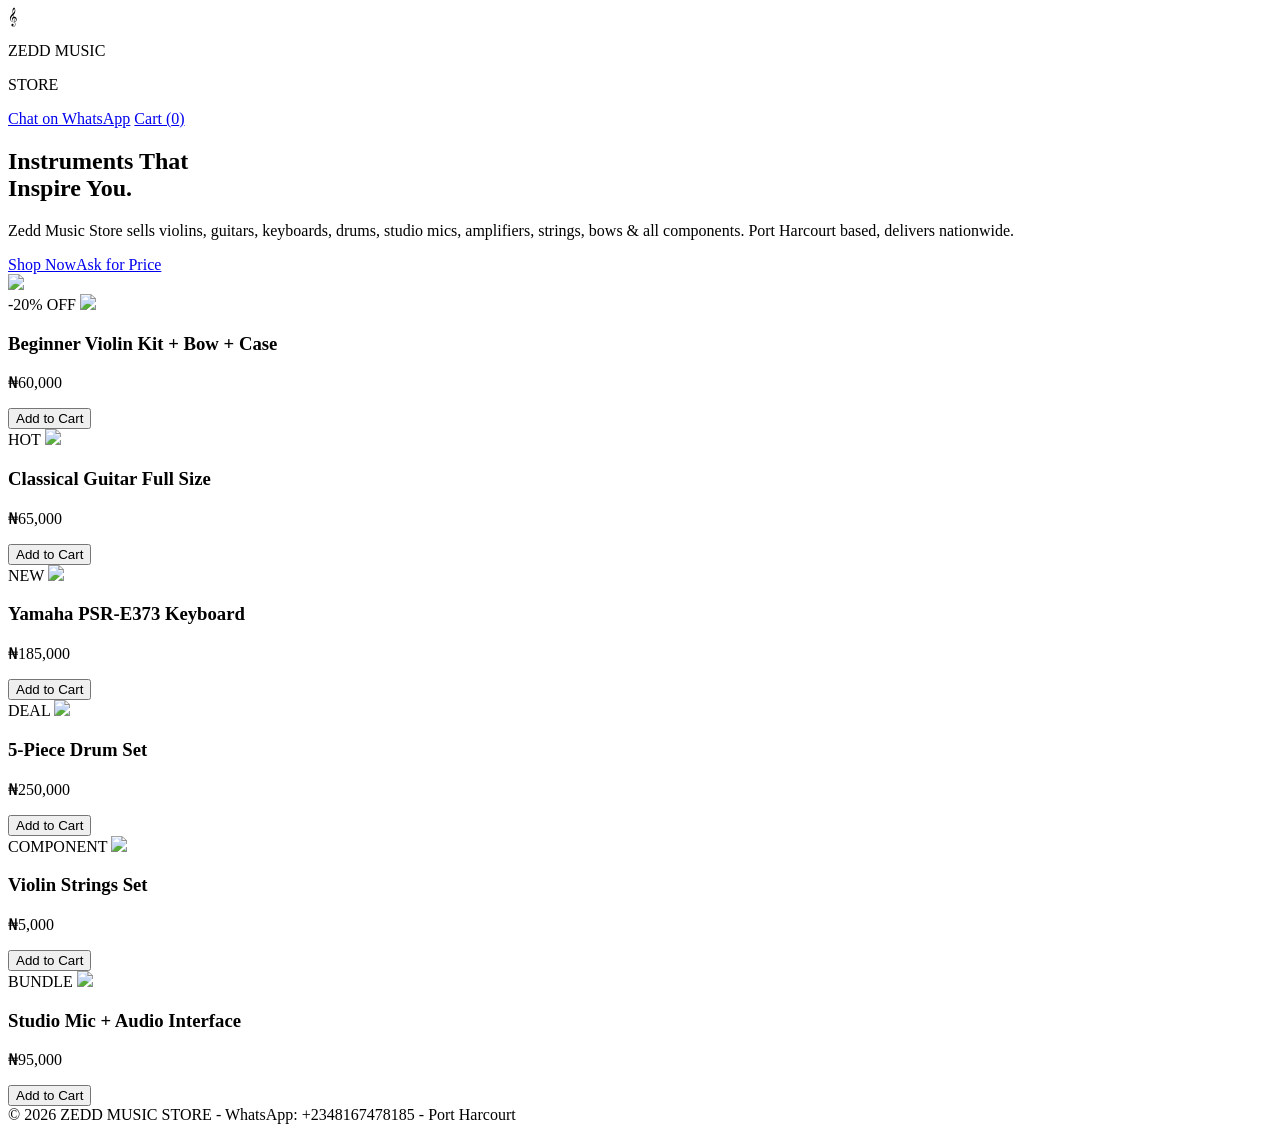
==== index.html @ 70295107 "Add files via upload" ====
<!DOCTYPE html>
<html lang="en">
<head>
<meta charset="UTF-8"><meta name="viewport" content="width=device-width, initial-scale=1.0">
<title>ZEDD MUSIC STORE - Instruments & Gear</title>
<script src="https://cdn.tailwindcss.com"></script>
</head>
<body class="bg-[#fbf9f6]">
<nav class="flex justify-between items-center px-6 md:px-10 py-4 bg-white sticky top-0 z-50 shadow-sm">
  <div class="flex items-center gap-3">
    <div class="w-11 h-11 bg-zinc-900 rounded-full flex items-center justify-center text-amber-400 text-2xl">𝄞</div>
    <div><p class="font-bold leading-none">ZEDD MUSIC</p><p class="text-xs tracking-[0.2em] text-amber-600">STORE</p></div>
  </div>
  <div class="flex gap-3">
    <a href="https://wa.me/2348167478185" class="bg-green-500 text-white px-4 py-2 rounded-full text-sm font-semibold">Chat on WhatsApp</a>
    <a href="cart.html" class="bg-zinc-900 text-white px-5 py-2 rounded-full text-sm">Cart (<span id="cart-count">0</span>)</a>
  </div>
</nav>

<section class="px-6 md:px-10 py-12 grid md:grid-cols-2 gap-8 items-center">
  <div>
    <h1 class="text-5xl font-bold">Instruments That<br>Inspire You.</h1>
    <p class="mt-4 text-zinc-600">Zedd Music Store sells violins, guitars, keyboards, drums, studio mics, amplifiers, strings, bows & all components. Port Harcourt based, delivers nationwide.</p>
    <div class="flex gap-3 mt-6"><a href="#shop" class="bg-amber-600 text-white px-7 py-3 rounded-full font-semibold">Shop Now</a><a href="https://wa.me/2348167478185" class="border border-zinc-900 px-7 py-3 rounded-full font-semibold">Ask for Price</a></div>
  </div>
  <img src="https://images.unsplash.com/photo-1511379938547-c1f69419868d?q=80&w=800" class="rounded-[2rem] h-[400px] object-cover w-full shadow-xl">
</section>

<section id="shop" class="px-6 md:px-10 pb-20">
<div id="products" class="grid grid-cols-1 md:grid-cols-3 gap-6"></div>
</section>

<script>
const products = [
  {id:1, name:"Beginner Violin Kit + Bow + Case", price:60000, img:"https://images.unsplash.com/photo-1465847899084-d164df4dedc6?q=80&w=500", tag:"-20% OFF"},
  {id:2, name:"Classical Guitar Full Size", price:65000, img:"https://images.unsplash.com/photo-1516924962500-2b4b3b99ea02?q=80&w=500", tag:"HOT"},
  {id:3, name:"Yamaha PSR-E373 Keyboard", price:185000, img:"https://images.unsplash.com/photo-1558098329-a11cff621064?q=80&w=500", tag:"NEW"},
  {id:4, name:"5-Piece Drum Set", price:250000, img:"https://images.unsplash.com/photo-1493225457124-a3eb161ffa5f?q=80&w=500", tag:"DEAL"},
  {id:5, name:"Violin Strings Set", price:5000, img:"https://images.unsplash.com/photo-1612225330812-01a9c6b355ec?q=80&w=500", tag:"COMPONENT"},
  {id:6, name:"Studio Mic + Audio Interface", price:95000, img:"https://images.unsplash.com/photo-1545454675-3531b543be5d?q=80&w=500", tag:"BUNDLE"},
];
let cart = JSON.parse(localStorage.getItem('zedd_cart')||'[]');
function save(){localStorage.setItem('zedd_cart', JSON.stringify(cart)); document.getElementById('cart-count').innerText=cart.reduce((a,b)=>a+b.qty,0);}
function add(id){let f=cart.find(c=>c.id==id); if(f) f.qty++; else cart.push({id,qty:1}); save(); alert('Added to cart - Zedd Music Store');}
document.getElementById('products').innerHTML=products.map(p=>`
  <div class="bg-white rounded-2xl p-4 border">
    <span class="text-[10px] bg-zinc-900 text-amber-400 px-2 py-1 rounded-full font-bold">${p.tag}</span>
    <img src="${p.img}" class="h-52 w-full object-cover rounded-xl mt-3">
    <h3 class="font-semibold mt-3">${p.name}</h3>
    <p class="font-bold text-amber-600">₦${p.price.toLocaleString()}</p>
    <button onclick="add(${p.id})" class="w-full mt-3 bg-zinc-900 text-white py-3 rounded-full text-sm font-bold">Add to Cart</button>
  </div>`).join('');
save();
</script>
<footer class="bg-white border-t p-6 text-center text-sm text-zinc-500">© 2026 ZEDD MUSIC STORE - WhatsApp: +2348167478185 - Port Harcourt</footer>
</body>
</html>
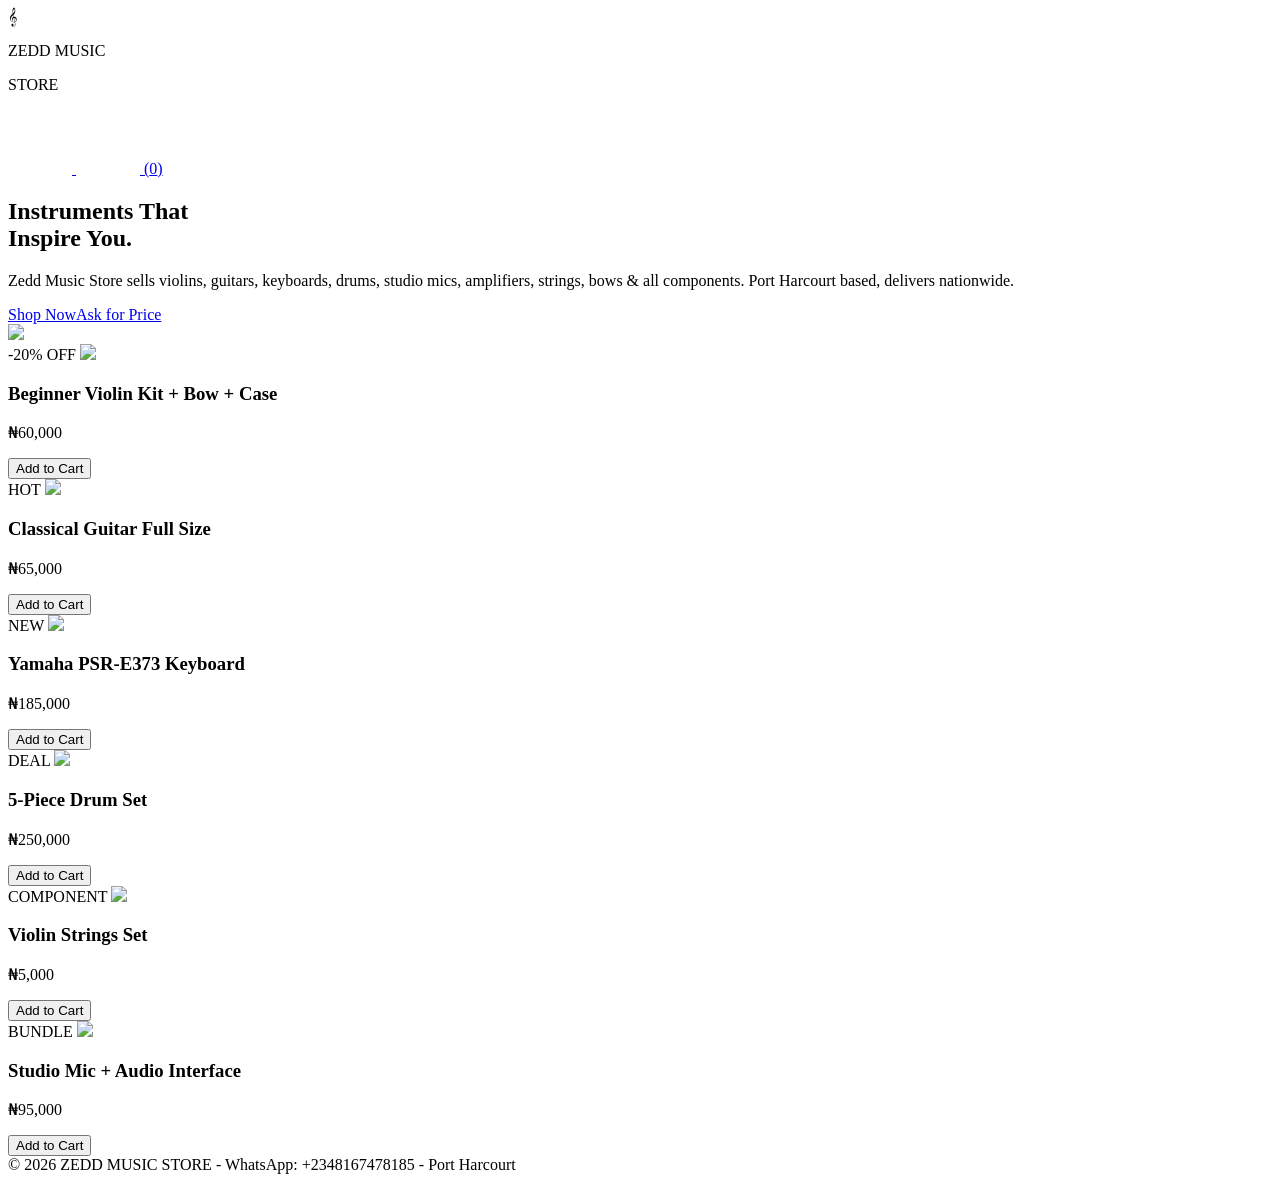
==== commit 5a702c82: "Switched plain text for SVG" ====
--- a/index.html
+++ b/index.html
@@ -12,8 +12,12 @@
     <div><p class="font-bold leading-none">ZEDD MUSIC</p><p class="text-xs tracking-[0.2em] text-amber-600">STORE</p></div>
   </div>
   <div class="flex gap-3">
-    <a href="https://wa.me/2348167478185" class="bg-green-500 text-white px-4 py-2 rounded-full text-sm font-semibold">Chat on WhatsApp</a>
-    <a href="cart.html" class="bg-zinc-900 text-white px-5 py-2 rounded-full text-sm">Cart (<span id="cart-count">0</span>)</a>
+    <a href="https://wa.me/2348167478185" class="bg-green-500 text-white px-4 py-2 rounded-full text-sm font-semibold">
+      <svg width="64px" height="64px" viewBox="0 0 24 24" fill="none" xmlns="http://www.w3.org/2000/svg" stroke="#ffffff" stroke-width="0.00024000000000000003"><g id="SVGRepo_bgCarrier" stroke-width="0"></g><g id="SVGRepo_tracerCarrier" stroke-linecap="round" stroke-linejoin="round"></g><g id="SVGRepo_iconCarrier"> <path fill-rule="evenodd" clip-rule="evenodd" d="M3.50002 12C3.50002 7.30558 7.3056 3.5 12 3.5C16.6944 3.5 20.5 7.30558 20.5 12C20.5 16.6944 16.6944 20.5 12 20.5C10.3278 20.5 8.77127 20.0182 7.45798 19.1861C7.21357 19.0313 6.91408 18.9899 6.63684 19.0726L3.75769 19.9319L4.84173 17.3953C4.96986 17.0955 4.94379 16.7521 4.77187 16.4751C3.9657 15.176 3.50002 13.6439 3.50002 12ZM12 1.5C6.20103 1.5 1.50002 6.20101 1.50002 12C1.50002 13.8381 1.97316 15.5683 2.80465 17.0727L1.08047 21.107C0.928048 21.4637 0.99561 21.8763 1.25382 22.1657C1.51203 22.4552 1.91432 22.5692 2.28599 22.4582L6.78541 21.1155C8.32245 21.9965 10.1037 22.5 12 22.5C17.799 22.5 22.5 17.799 22.5 12C22.5 6.20101 17.799 1.5 12 1.5ZM14.2925 14.1824L12.9783 15.1081C12.3628 14.7575 11.6823 14.2681 10.9997 13.5855C10.2901 12.8759 9.76402 12.1433 9.37612 11.4713L10.2113 10.7624C10.5697 10.4582 10.6678 9.94533 10.447 9.53028L9.38284 7.53028C9.23954 7.26097 8.98116 7.0718 8.68115 7.01654C8.38113 6.96129 8.07231 7.046 7.84247 7.24659L7.52696 7.52195C6.76823 8.18414 6.3195 9.2723 6.69141 10.3741C7.07698 11.5163 7.89983 13.314 9.58552 14.9997C11.3991 16.8133 13.2413 17.5275 14.3186 17.8049C15.1866 18.0283 16.008 17.7288 16.5868 17.2572L17.1783 16.7752C17.4313 16.5691 17.5678 16.2524 17.544 15.9269C17.5201 15.6014 17.3389 15.308 17.0585 15.1409L15.3802 14.1409C15.0412 13.939 14.6152 13.9552 14.2925 14.1824Z" fill="#ffffff"></path> </g></svg>
+    </a>
+    <a href="cart.html" class="bg-zinc-900 text-white px-5 py-2 rounded-full text-sm">
+      <svg width="64px" height="64px" viewBox="0 0 24 24" fill="none" xmlns="http://www.w3.org/2000/svg"><g id="SVGRepo_bgCarrier" stroke-width="0"></g><g id="SVGRepo_tracerCarrier" stroke-linecap="round" stroke-linejoin="round"></g><g id="SVGRepo_iconCarrier"> <path d="M6.29977 5H21L19 12H7.37671M20 16H8L6 3H3M9 20C9 20.5523 8.55228 21 8 21C7.44772 21 7 20.5523 7 20C7 19.4477 7.44772 19 8 19C8.55228 19 9 19.4477 9 20ZM20 20C20 20.5523 19.5523 21 19 21C18.4477 21 18 20.5523 18 20C18 19.4477 18.4477 19 19 19C19.5523 19 20 19.4477 20 20Z" stroke="#fff" stroke-width="2" stroke-linecap="round" stroke-linejoin="round"></path> </g></svg>
+      (<span id="cart-count">0</span>)</a>
   </div>
 </nav>
 
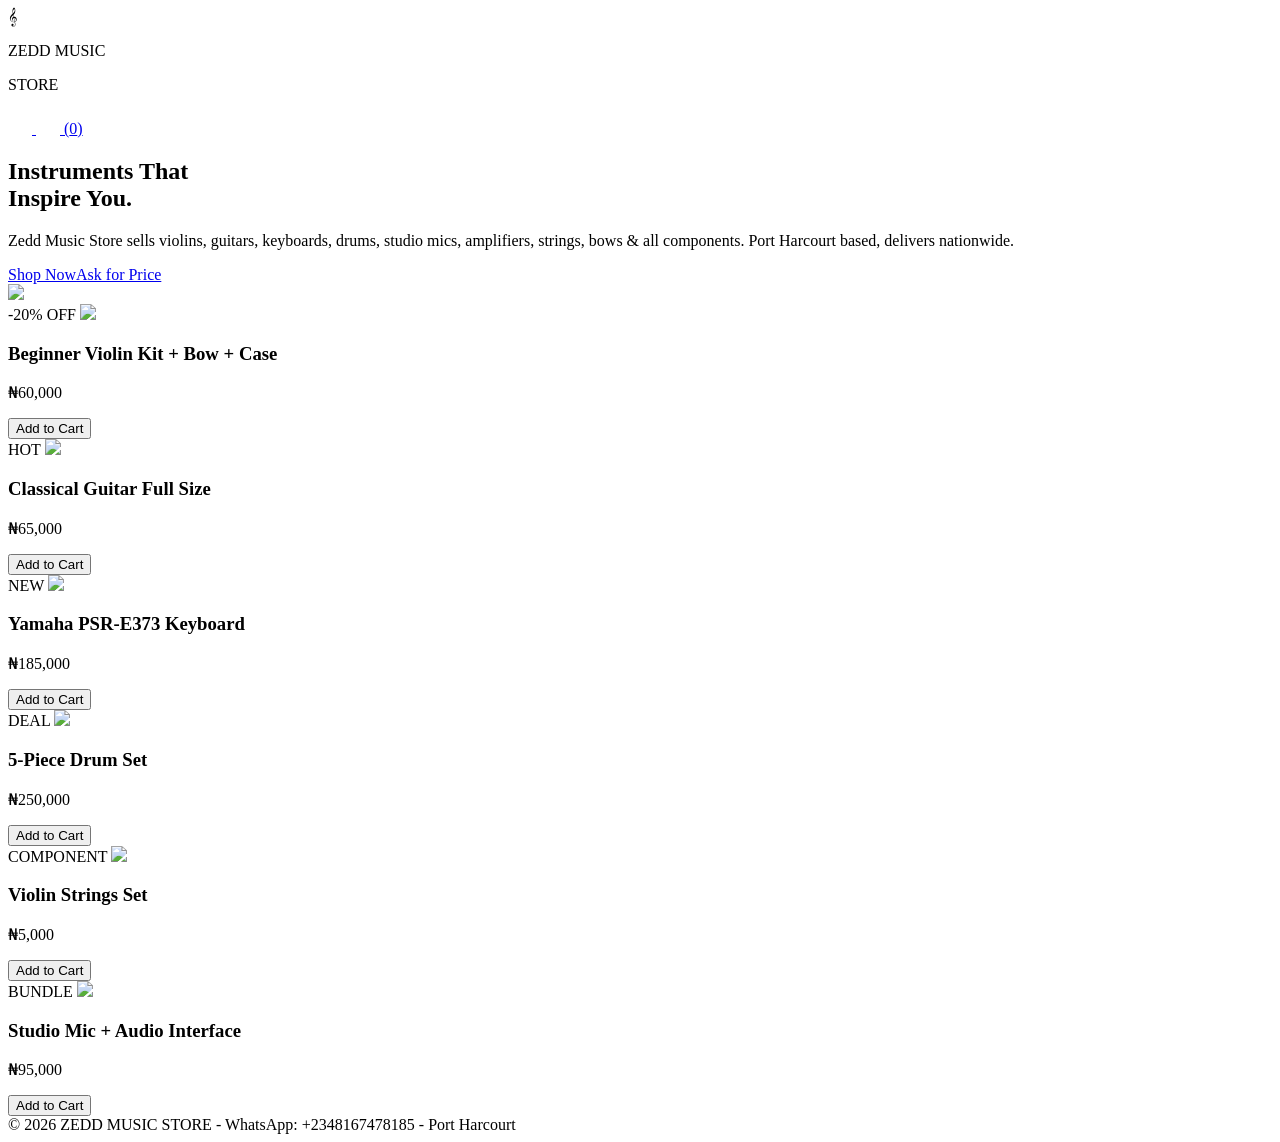
==== commit 35f10cbe: "Replace SVG icons in navigation links" ====
--- a/index.html
+++ b/index.html
@@ -13,10 +13,10 @@
   </div>
   <div class="flex gap-3">
     <a href="https://wa.me/2348167478185" class="bg-green-500 text-white px-4 py-2 rounded-full text-sm font-semibold">
-      <svg width="64px" height="64px" viewBox="0 0 24 24" fill="none" xmlns="http://www.w3.org/2000/svg" stroke="#ffffff" stroke-width="0.00024000000000000003"><g id="SVGRepo_bgCarrier" stroke-width="0"></g><g id="SVGRepo_tracerCarrier" stroke-linecap="round" stroke-linejoin="round"></g><g id="SVGRepo_iconCarrier"> <path fill-rule="evenodd" clip-rule="evenodd" d="M3.50002 12C3.50002 7.30558 7.3056 3.5 12 3.5C16.6944 3.5 20.5 7.30558 20.5 12C20.5 16.6944 16.6944 20.5 12 20.5C10.3278 20.5 8.77127 20.0182 7.45798 19.1861C7.21357 19.0313 6.91408 18.9899 6.63684 19.0726L3.75769 19.9319L4.84173 17.3953C4.96986 17.0955 4.94379 16.7521 4.77187 16.4751C3.9657 15.176 3.50002 13.6439 3.50002 12ZM12 1.5C6.20103 1.5 1.50002 6.20101 1.50002 12C1.50002 13.8381 1.97316 15.5683 2.80465 17.0727L1.08047 21.107C0.928048 21.4637 0.99561 21.8763 1.25382 22.1657C1.51203 22.4552 1.91432 22.5692 2.28599 22.4582L6.78541 21.1155C8.32245 21.9965 10.1037 22.5 12 22.5C17.799 22.5 22.5 17.799 22.5 12C22.5 6.20101 17.799 1.5 12 1.5ZM14.2925 14.1824L12.9783 15.1081C12.3628 14.7575 11.6823 14.2681 10.9997 13.5855C10.2901 12.8759 9.76402 12.1433 9.37612 11.4713L10.2113 10.7624C10.5697 10.4582 10.6678 9.94533 10.447 9.53028L9.38284 7.53028C9.23954 7.26097 8.98116 7.0718 8.68115 7.01654C8.38113 6.96129 8.07231 7.046 7.84247 7.24659L7.52696 7.52195C6.76823 8.18414 6.3195 9.2723 6.69141 10.3741C7.07698 11.5163 7.89983 13.314 9.58552 14.9997C11.3991 16.8133 13.2413 17.5275 14.3186 17.8049C15.1866 18.0283 16.008 17.7288 16.5868 17.2572L17.1783 16.7752C17.4313 16.5691 17.5678 16.2524 17.544 15.9269C17.5201 15.6014 17.3389 15.308 17.0585 15.1409L15.3802 14.1409C15.0412 13.939 14.6152 13.9552 14.2925 14.1824Z" fill="#ffffff"></path> </g></svg>
+      <svg width="24px" height="24px" viewBox="0 0 24 24" fill="none" xmlns="http://www.w3.org/2000/svg" stroke="#ffffff" stroke-width="0.00024000000000000003"><g id="SVGRepo_bgCarrier" stroke-width="0"></g><g id="SVGRepo_tracerCarrier" stroke-linecap="round" stroke-linejoin="round"></g><g id="SVGRepo_iconCarrier"> <path fill-rule="evenodd" clip-rule="evenodd" d="M3.50002 12C3.50002 7.30558 7.3056 3.5 12 3.5C16.6944 3.5 20.5 7.30558 20.5 12C20.5 16.6944 16.6944 20.5 12 20.5C10.3278 20.5 8.77127 20.0182 7.45798 19.1861C7.21357 19.0313 6.91408 18.9899 6.63684 19.0726L3.75769 19.9319L4.84173 17.3953C4.96986 17.0955 4.94379 16.7521 4.77187 16.4751C3.9657 15.176 3.50002 13.6439 3.50002 12ZM12 1.5C6.20103 1.5 1.50002 6.20101 1.50002 12C1.50002 13.8381 1.97316 15.5683 2.80465 17.0727L1.08047 21.107C0.928048 21.4637 0.99561 21.8763 1.25382 22.1657C1.51203 22.4552 1.91432 22.5692 2.28599 22.4582L6.78541 21.1155C8.32245 21.9965 10.1037 22.5 12 22.5C17.799 22.5 22.5 17.799 22.5 12C22.5 6.20101 17.799 1.5 12 1.5ZM14.2925 14.1824L12.9783 15.1081C12.3628 14.7575 11.6823 14.2681 10.9997 13.5855C10.2901 12.8759 9.76402 12.1433 9.37612 11.4713L10.2113 10.7624C10.5697 10.4582 10.6678 9.94533 10.447 9.53028L9.38284 7.53028C9.23954 7.26097 8.98116 7.0718 8.68115 7.01654C8.38113 6.96129 8.07231 7.046 7.84247 7.24659L7.52696 7.52195C6.76823 8.18414 6.3195 9.2723 6.69141 10.3741C7.07698 11.5163 7.89983 13.314 9.58552 14.9997C11.3991 16.8133 13.2413 17.5275 14.3186 17.8049C15.1866 18.0283 16.008 17.7288 16.5868 17.2572L17.1783 16.7752C17.4313 16.5691 17.5678 16.2524 17.544 15.9269C17.5201 15.6014 17.3389 15.308 17.0585 15.1409L15.3802 14.1409C15.0412 13.939 14.6152 13.9552 14.2925 14.1824Z" fill="#ffffff"></path> </g></svg>
     </a>
     <a href="cart.html" class="bg-zinc-900 text-white px-5 py-2 rounded-full text-sm">
-      <svg width="64px" height="64px" viewBox="0 0 24 24" fill="none" xmlns="http://www.w3.org/2000/svg"><g id="SVGRepo_bgCarrier" stroke-width="0"></g><g id="SVGRepo_tracerCarrier" stroke-linecap="round" stroke-linejoin="round"></g><g id="SVGRepo_iconCarrier"> <path d="M6.29977 5H21L19 12H7.37671M20 16H8L6 3H3M9 20C9 20.5523 8.55228 21 8 21C7.44772 21 7 20.5523 7 20C7 19.4477 7.44772 19 8 19C8.55228 19 9 19.4477 9 20ZM20 20C20 20.5523 19.5523 21 19 21C18.4477 21 18 20.5523 18 20C18 19.4477 18.4477 19 19 19C19.5523 19 20 19.4477 20 20Z" stroke="#fff" stroke-width="2" stroke-linecap="round" stroke-linejoin="round"></path> </g></svg>
+      <svg width="24px" height="24px" viewBox="0 0 24 24" fill="none" xmlns="http://www.w3.org/2000/svg"><g id="SVGRepo_bgCarrier" stroke-width="0"></g><g id="SVGRepo_tracerCarrier" stroke-linecap="round" stroke-linejoin="round"></g><g id="SVGRepo_iconCarrier"> <path d="M6.29977 5H21L19 12H7.37671M20 16H8L6 3H3M9 20C9 20.5523 8.55228 21 8 21C7.44772 21 7 20.5523 7 20C7 19.4477 7.44772 19 8 19C8.55228 19 9 19.4477 9 20ZM20 20C20 20.5523 19.5523 21 19 21C18.4477 21 18 20.5523 18 20C18 19.4477 18.4477 19 19 19C19.5523 19 20 19.4477 20 20Z" stroke="#fff" stroke-width="2" stroke-linecap="round" stroke-linejoin="round"></path> </g></svg>
       (<span id="cart-count">0</span>)</a>
   </div>
 </nav>
@@ -58,4 +58,4 @@
 </script>
 <footer class="bg-white border-t p-6 text-center text-sm text-zinc-500">© 2026 ZEDD MUSIC STORE - WhatsApp: +2348167478185 - Port Harcourt</footer>
 </body>
-</html>+</html>
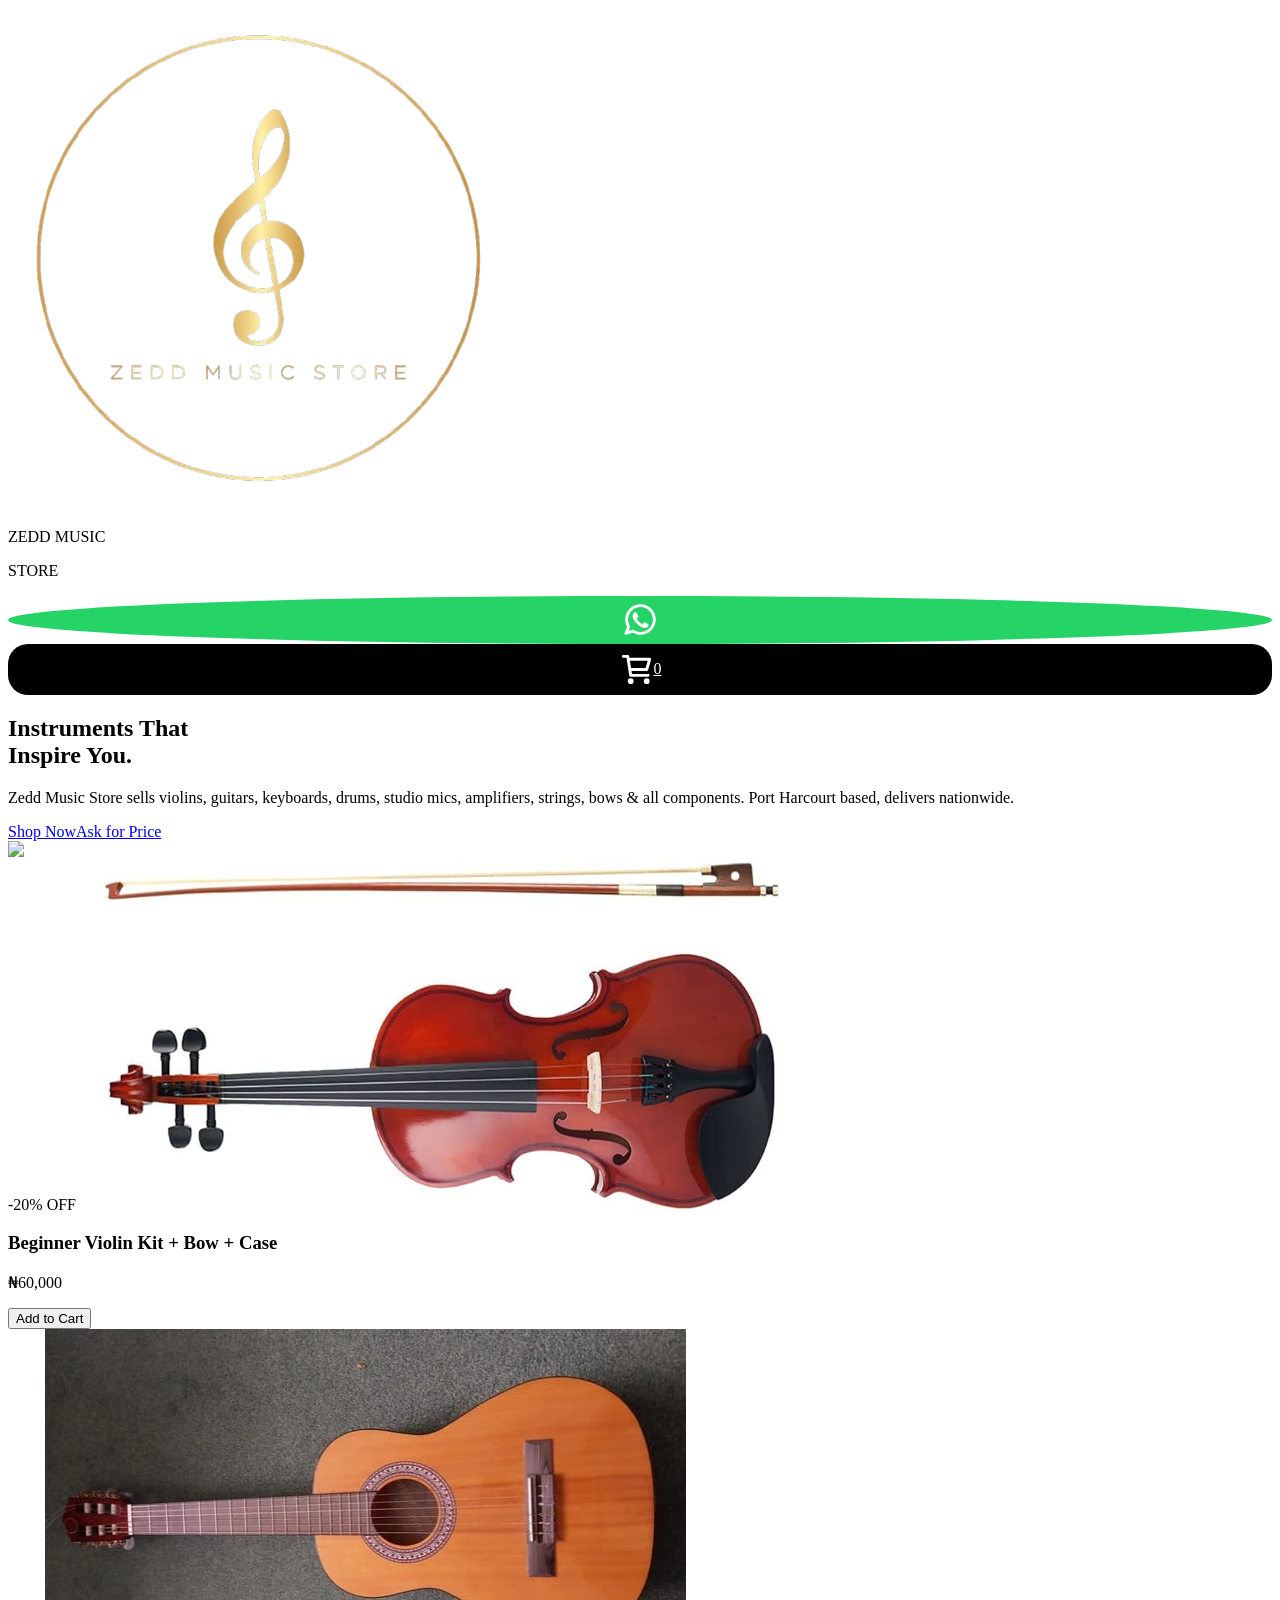
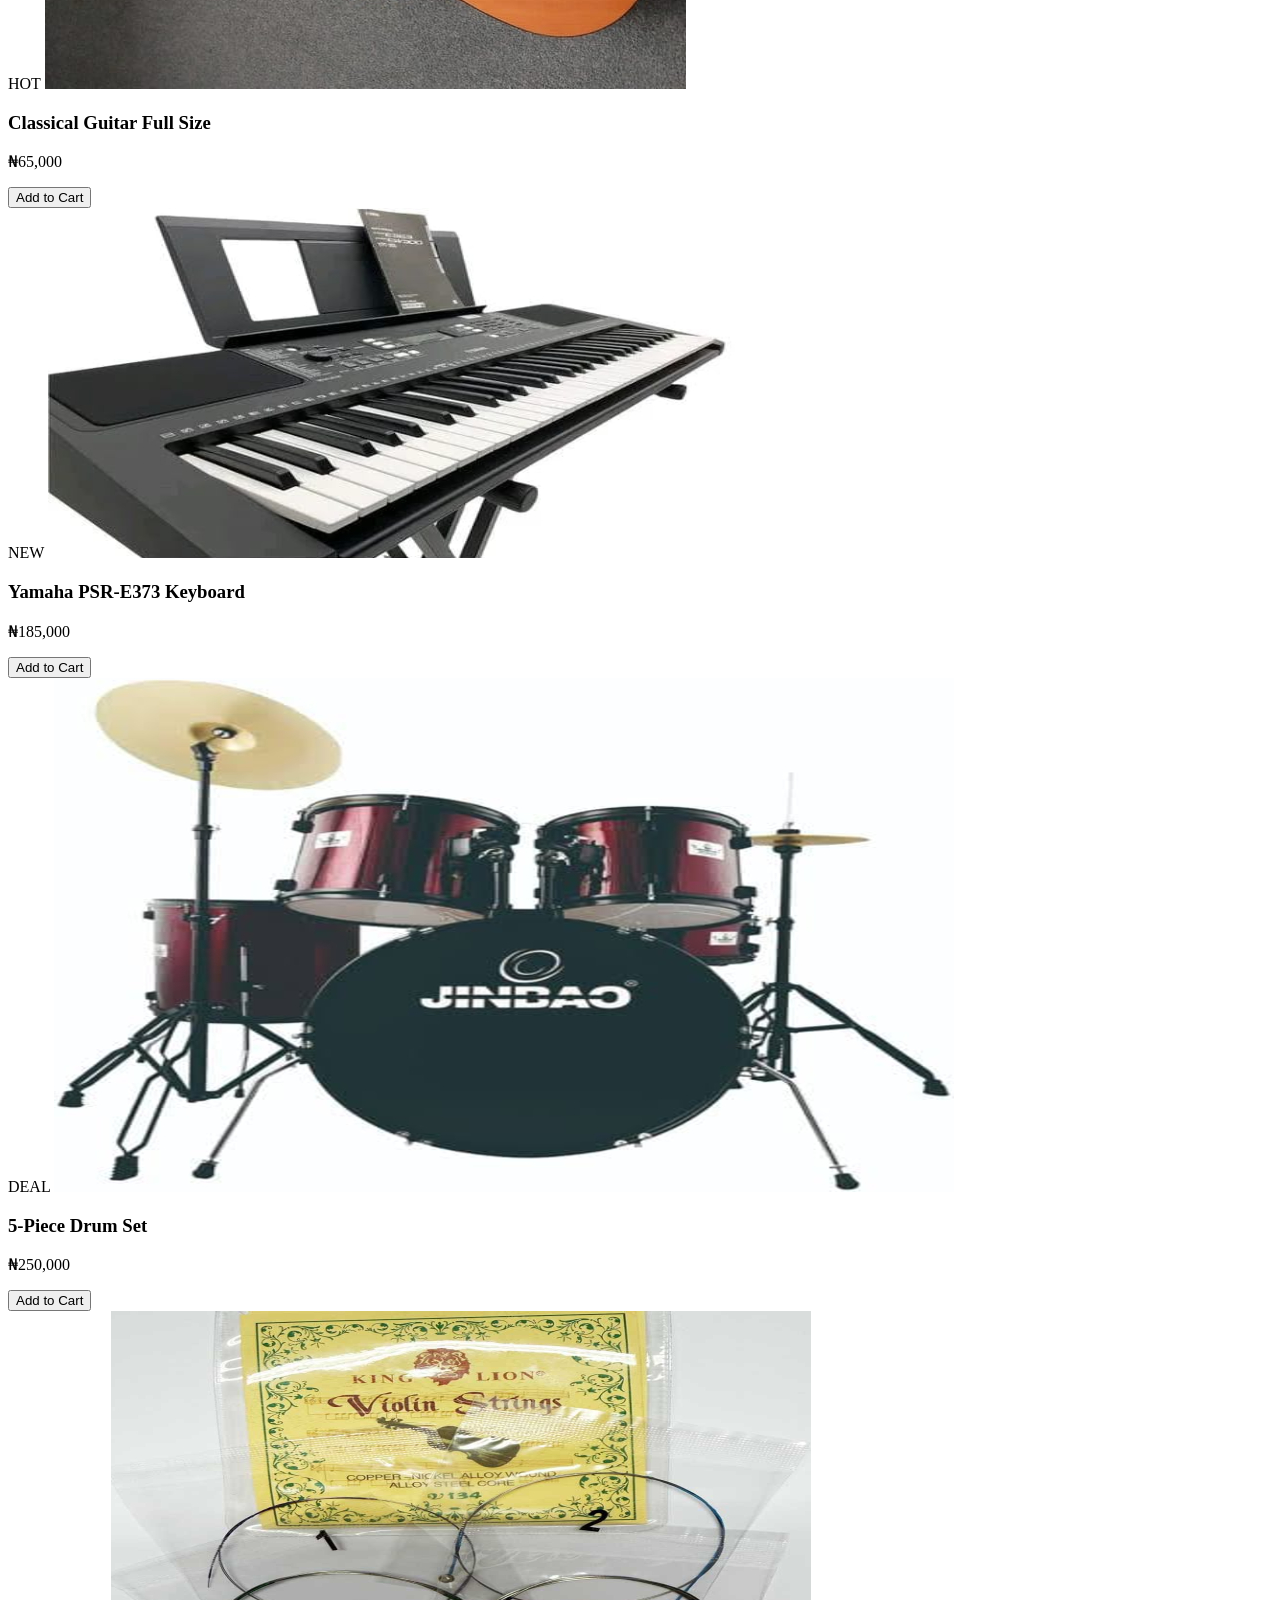
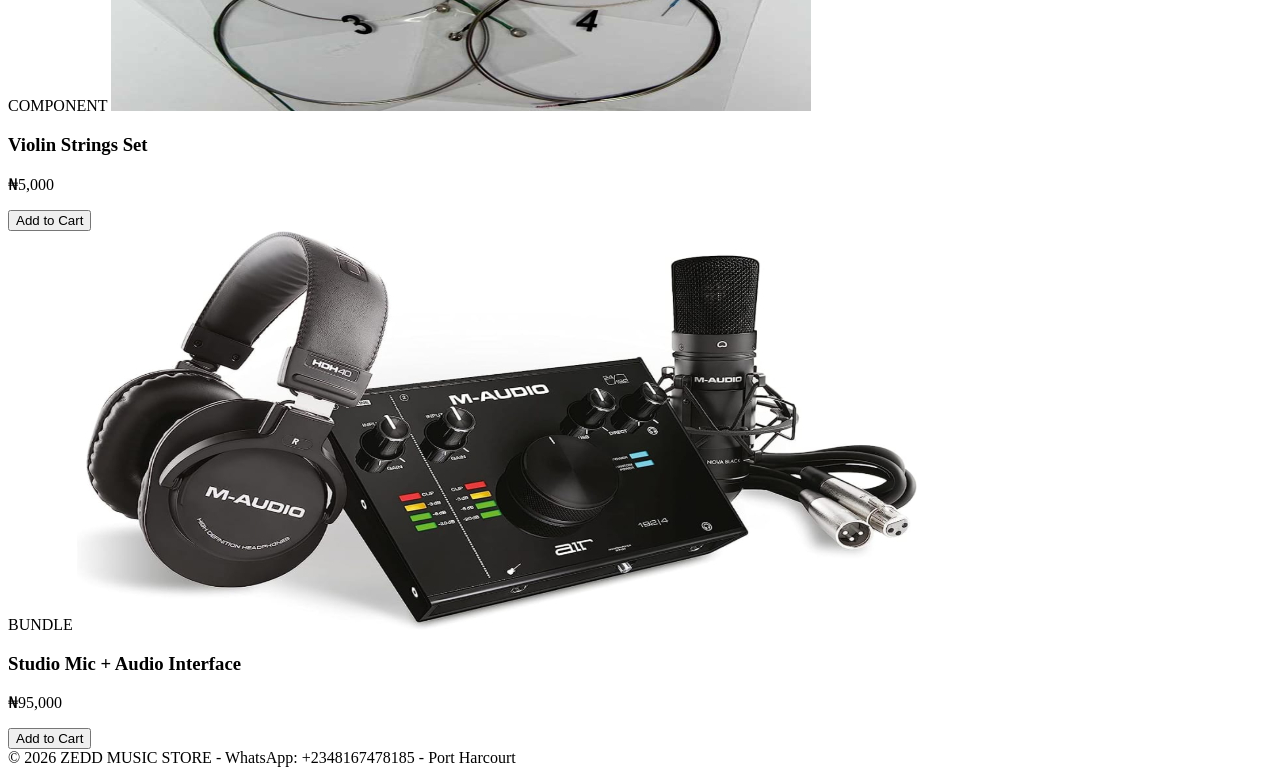
==== commit e2db16ae: "Added product Images and changed nav links to icons, created styles.css" ====
--- a/index.html
+++ b/index.html
@@ -3,21 +3,23 @@
 <head>
 <meta charset="UTF-8"><meta name="viewport" content="width=device-width, initial-scale=1.0">
 <title>ZEDD MUSIC STORE - Instruments & Gear</title>
+<link rel="stylesheet" href="./style.css">
+<link rel="shortcut icon" href="./images/_.jpg" type="image/x-icon">
 <script src="https://cdn.tailwindcss.com"></script>
 </head>
 <body class="bg-[#fbf9f6]">
 <nav class="flex justify-between items-center px-6 md:px-10 py-4 bg-white sticky top-0 z-50 shadow-sm">
   <div class="flex items-center gap-3">
-    <div class="w-11 h-11 bg-zinc-900 rounded-full flex items-center justify-center text-amber-400 text-2xl">𝄞</div>
+    <div class="w-11 h-11 bg-zinc-900 rounded-full flex items-center justify-center text-amber-400 text-2xl"><img src="./images/_.png" alt="Zedd Logo"></div>
     <div><p class="font-bold leading-none">ZEDD MUSIC</p><p class="text-xs tracking-[0.2em] text-amber-600">STORE</p></div>
   </div>
   <div class="flex gap-3">
-    <a href="https://wa.me/2348167478185" class="bg-green-500 text-white px-4 py-2 rounded-full text-sm font-semibold">
-      <svg width="24px" height="24px" viewBox="0 0 24 24" fill="none" xmlns="http://www.w3.org/2000/svg" stroke="#ffffff" stroke-width="0.00024000000000000003"><g id="SVGRepo_bgCarrier" stroke-width="0"></g><g id="SVGRepo_tracerCarrier" stroke-linecap="round" stroke-linejoin="round"></g><g id="SVGRepo_iconCarrier"> <path fill-rule="evenodd" clip-rule="evenodd" d="M3.50002 12C3.50002 7.30558 7.3056 3.5 12 3.5C16.6944 3.5 20.5 7.30558 20.5 12C20.5 16.6944 16.6944 20.5 12 20.5C10.3278 20.5 8.77127 20.0182 7.45798 19.1861C7.21357 19.0313 6.91408 18.9899 6.63684 19.0726L3.75769 19.9319L4.84173 17.3953C4.96986 17.0955 4.94379 16.7521 4.77187 16.4751C3.9657 15.176 3.50002 13.6439 3.50002 12ZM12 1.5C6.20103 1.5 1.50002 6.20101 1.50002 12C1.50002 13.8381 1.97316 15.5683 2.80465 17.0727L1.08047 21.107C0.928048 21.4637 0.99561 21.8763 1.25382 22.1657C1.51203 22.4552 1.91432 22.5692 2.28599 22.4582L6.78541 21.1155C8.32245 21.9965 10.1037 22.5 12 22.5C17.799 22.5 22.5 17.799 22.5 12C22.5 6.20101 17.799 1.5 12 1.5ZM14.2925 14.1824L12.9783 15.1081C12.3628 14.7575 11.6823 14.2681 10.9997 13.5855C10.2901 12.8759 9.76402 12.1433 9.37612 11.4713L10.2113 10.7624C10.5697 10.4582 10.6678 9.94533 10.447 9.53028L9.38284 7.53028C9.23954 7.26097 8.98116 7.0718 8.68115 7.01654C8.38113 6.96129 8.07231 7.046 7.84247 7.24659L7.52696 7.52195C6.76823 8.18414 6.3195 9.2723 6.69141 10.3741C7.07698 11.5163 7.89983 13.314 9.58552 14.9997C11.3991 16.8133 13.2413 17.5275 14.3186 17.8049C15.1866 18.0283 16.008 17.7288 16.5868 17.2572L17.1783 16.7752C17.4313 16.5691 17.5678 16.2524 17.544 15.9269C17.5201 15.6014 17.3389 15.308 17.0585 15.1409L15.3802 14.1409C15.0412 13.939 14.6152 13.9552 14.2925 14.1824Z" fill="#ffffff"></path> </g></svg>
+    <a href="https://wa.me/2348167478185" class="icon whatsapp-icon">
+      <img src="./images/whatsapp.svg" alt="WhatsApp Icon">
     </a>
-    <a href="cart.html" class="bg-zinc-900 text-white px-5 py-2 rounded-full text-sm">
-      <svg width="24px" height="24px" viewBox="0 0 24 24" fill="none" xmlns="http://www.w3.org/2000/svg"><g id="SVGRepo_bgCarrier" stroke-width="0"></g><g id="SVGRepo_tracerCarrier" stroke-linecap="round" stroke-linejoin="round"></g><g id="SVGRepo_iconCarrier"> <path d="M6.29977 5H21L19 12H7.37671M20 16H8L6 3H3M9 20C9 20.5523 8.55228 21 8 21C7.44772 21 7 20.5523 7 20C7 19.4477 7.44772 19 8 19C8.55228 19 9 19.4477 9 20ZM20 20C20 20.5523 19.5523 21 19 21C18.4477 21 18 20.5523 18 20C18 19.4477 18.4477 19 19 19C19.5523 19 20 19.4477 20 20Z" stroke="#fff" stroke-width="2" stroke-linecap="round" stroke-linejoin="round"></path> </g></svg>
-      (<span id="cart-count">0</span>)</a>
+    <a href="cart.html" class="icon cart-icon">
+      <img src="./images/cart.svg" alt="Cart Icon">
+      <span id="cart-count">0</span></a>
   </div>
 </nav>
 
@@ -36,12 +38,12 @@
 
 <script>
 const products = [
-  {id:1, name:"Beginner Violin Kit + Bow + Case", price:60000, img:"https://images.unsplash.com/photo-1465847899084-d164df4dedc6?q=80&w=500", tag:"-20% OFF"},
-  {id:2, name:"Classical Guitar Full Size", price:65000, img:"https://images.unsplash.com/photo-1516924962500-2b4b3b99ea02?q=80&w=500", tag:"HOT"},
-  {id:3, name:"Yamaha PSR-E373 Keyboard", price:185000, img:"https://images.unsplash.com/photo-1558098329-a11cff621064?q=80&w=500", tag:"NEW"},
-  {id:4, name:"5-Piece Drum Set", price:250000, img:"https://images.unsplash.com/photo-1493225457124-a3eb161ffa5f?q=80&w=500", tag:"DEAL"},
-  {id:5, name:"Violin Strings Set", price:5000, img:"https://images.unsplash.com/photo-1612225330812-01a9c6b355ec?q=80&w=500", tag:"COMPONENT"},
-  {id:6, name:"Studio Mic + Audio Interface", price:95000, img:"https://images.unsplash.com/photo-1545454675-3531b543be5d?q=80&w=500", tag:"BUNDLE"},
+  {id:1, name:"Beginner Violin Kit + Bow + Case", price:60000, img:"./images/_6.jpg", tag:"-20% OFF"},
+  {id:2, name:"Classical Guitar Full Size", price:65000, img:"./images/_5.jpg", tag:"HOT"},
+  {id:3, name:"Yamaha PSR-E373 Keyboard", price:185000, img:"./images/_4.jpg", tag:"NEW"},
+  {id:4, name:"5-Piece Drum Set", price:250000, img:"./images/_3.jpg", tag:"DEAL"},
+  {id:5, name:"Violin Strings Set", price:5000, img:"./images/_2.jpg", tag:"COMPONENT"},
+  {id:6, name:"Studio Mic + Audio Interface", price:95000, img:"./images/_1.jpg", tag:"BUNDLE"},
 ];
 let cart = JSON.parse(localStorage.getItem('zedd_cart')||'[]');
 function save(){localStorage.setItem('zedd_cart', JSON.stringify(cart)); document.getElementById('cart-count').innerText=cart.reduce((a,b)=>a+b.qty,0);}
--- a/style.css
+++ b/style.css
@@ -0,0 +1,18 @@
+.icon{
+    display: flex;
+    justify-content: center;
+    align-items: center;
+    padding: 0.4em;
+    border-radius: 50%;
+}
+
+.whatsapp-icon{
+    background-color: #25d366;
+}
+
+.cart-icon{
+    background-color: #000;
+    color: #fff;
+    border-radius: 20px;
+    padding: 0.5em;
+}
